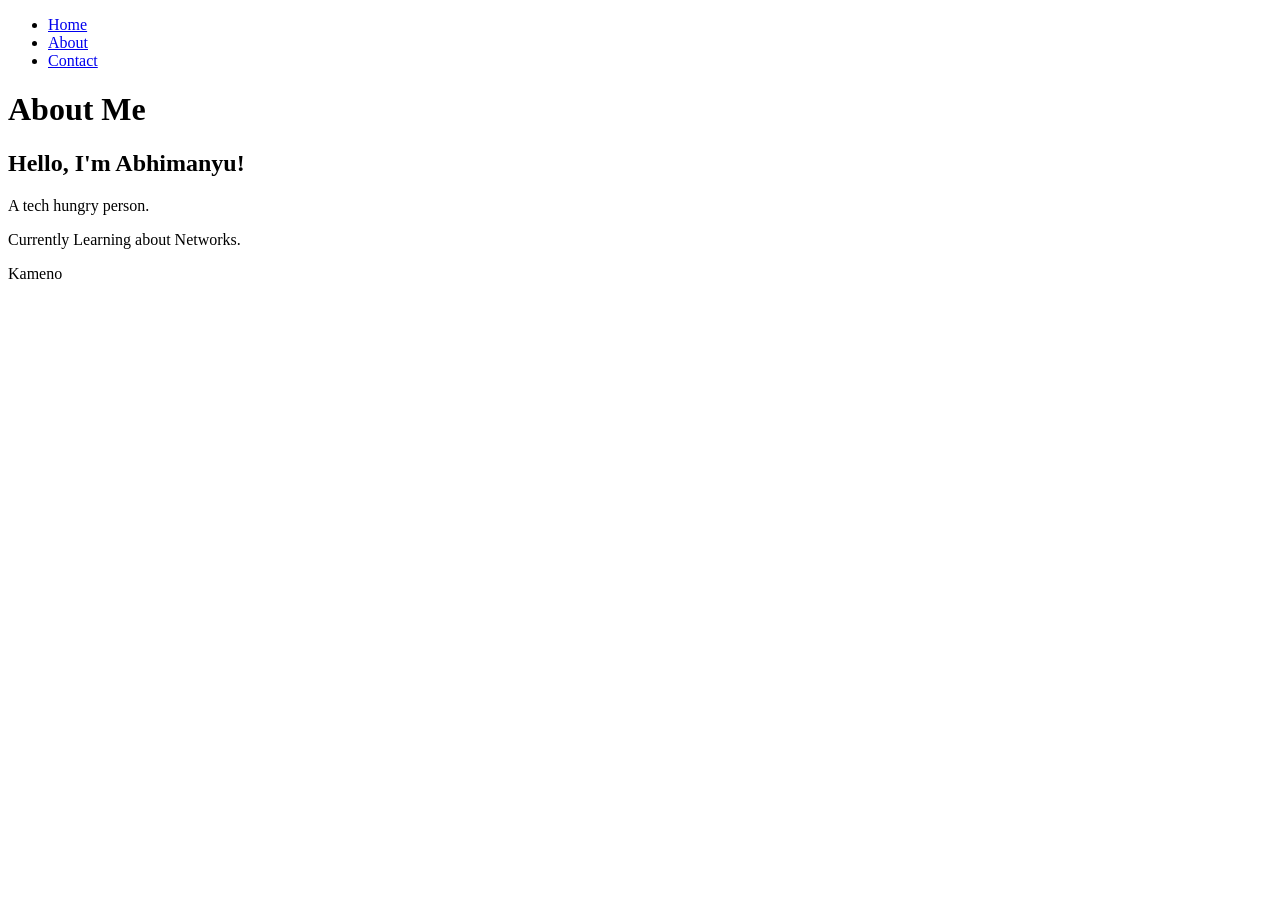
==== about.html @ 2fc7e65f "Update about.html" ====
<!DOCTYPE html>
<html lang="en">
<head>
    <meta charset="UTF-8">
    <meta name="viewport" content="width=device-width, initial-scale=1.0">
    <title>About Me - Kameno's Portfolio</title>
    <link rel="stylesheet" href="style.css">
    <link rel="icon" type="image/png" href="https://raw.githubusercontent.com/kameno22/kameno22.github.io/refs/heads/main/resources/favicon.png"> </head>
<body>

    <div class="main-background-image-container"></div>
    <div id="starry-background"></div>

    <nav class="floating-navbar">
        <ul>
            <li><a href="index.html">Home</a></li>
            <li><a href="about.html" class="active">About</a></li>
            <li><a href="contact.html">Contact</a></li>
        </ul>
    </nav>

    <div class="page-wrapper">
        <header>
            <h1>About Me</h1>
        </header>

        <main class="page-content">
            <h2>Hello, I'm Abhimanyu!</h2>
            <p>
                A tech hungry person.
            </p>
            <p>
                Currently Learning about Networks.
            </p>
        </main>
    </div> <div class="signature">Kameno</div>

    <script src="script.js" defer></script>
</body>
</html>
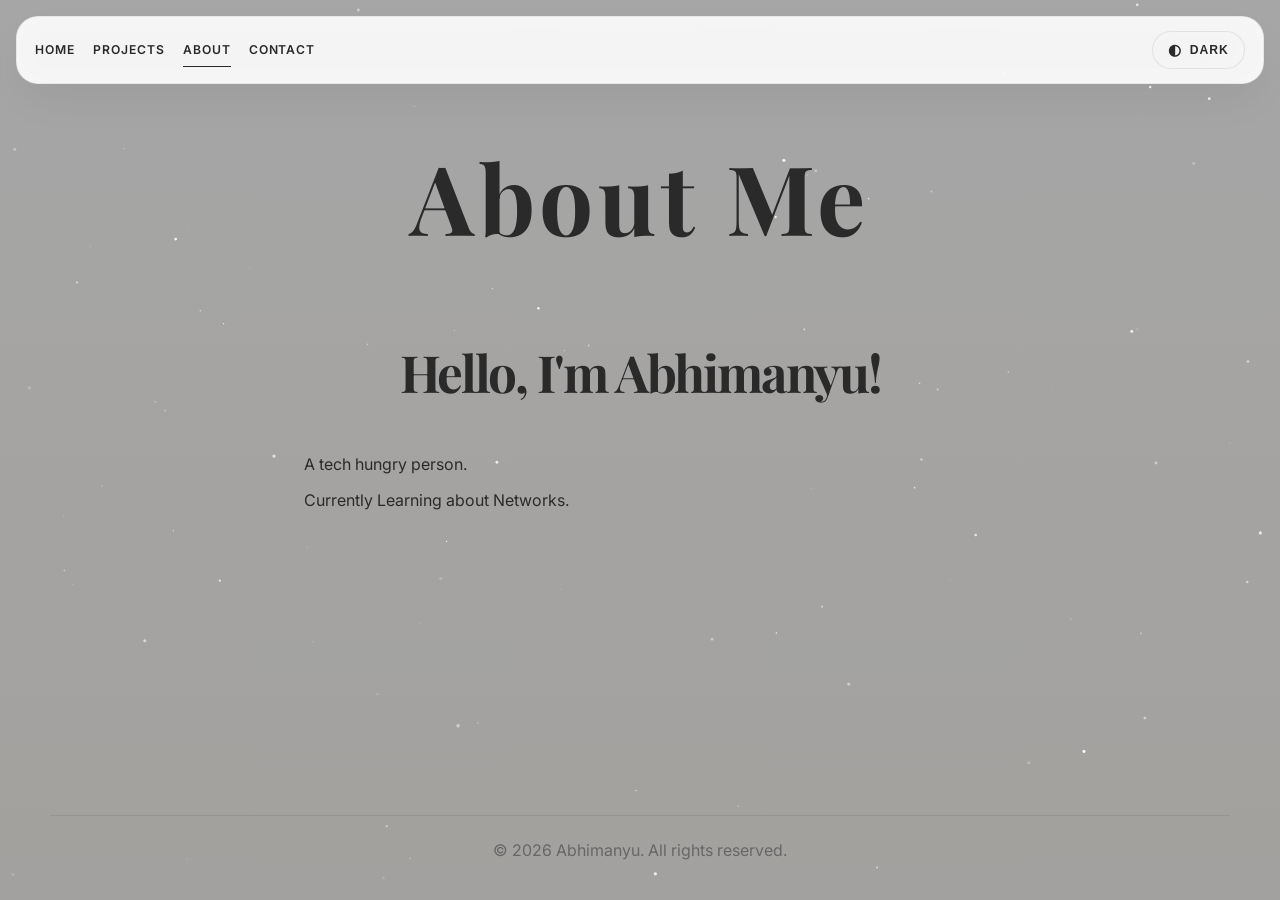
==== commit 8ce6bedc: "ui revamp" ====
--- a/about.html
+++ b/about.html
@@ -3,38 +3,59 @@
 <head>
     <meta charset="UTF-8">
     <meta name="viewport" content="width=device-width, initial-scale=1.0">
-    <title>About Me - Kameno's Portfolio</title>
+    <title>About Me</title>
     <link rel="stylesheet" href="style.css">
-    <link rel="icon" type="image/png" href="https://raw.githubusercontent.com/kameno22/kameno22.github.io/refs/heads/main/resources/favicon.png"> </head>
+    <link rel="icon" type="image/png" href="https://raw.githubusercontent.com/kameno22/kameno22.github.io/refs/heads/main/resources/favicon.png">
+</head>
 <body>
+    <canvas id="starCanvas"></canvas>
 
-    <div class="main-background-image-container"></div>
-    <div id="starry-background"></div>
+    <button class="hamburger-menu" id="hamburgerBtn" aria-label="Toggle menu" aria-expanded="false">
+        <span></span>
+        <span></span>
+        <span></span>
+    </button>
 
-    <nav class="floating-navbar">
-        <ul>
+    <div class="sidebar-overlay" id="sidebarOverlay"></div>
+
+    <nav class="floating-navbar" id="sidebarDrawer">
+        <ul class="navbar-links" id="navbarLinks">
             <li><a href="index.html">Home</a></li>
+            <li><a href="project.html">Projects</a></li>
             <li><a href="about.html" class="active">About</a></li>
             <li><a href="contact.html">Contact</a></li>
         </ul>
+        <button class="theme-toggle" type="button" data-theme-toggle aria-pressed="false">
+            <span class="theme-toggle-icon">◐</span>
+            <span data-theme-label>Light</span>
+        </button>
     </nav>
 
-    <div class="page-wrapper">
-        <header>
-            <h1>About Me</h1>
+    <div class="container">
+        <header style="padding-top: 150px;">
+            <h1>About <span class="accent">Me</span></h1>
         </header>
 
-        <main class="page-content">
-            <h2>Hello, I'm Abhimanyu!</h2>
-            <p>
-                A tech hungry person.
-            </p>
-            <p>
-                Currently Learning about Networks.
-            </p>
-        </main>
-    </div> <div class="signature">Kameno</div>
+        <div class="main-content">
+            <section class="section">
+                <div class="about-content">
+                    <h2>Hello, I'm Abhimanyu!</h2>
+                    <p>
+                        A tech hungry person.
+                    </p>
+                    <p>
+                        Currently Learning about Networks.
+                    </p>
 
-    <script src="script.js" defer></script>
+                </div>
+            </section>
+        </div>
+    </div>
+
+    <footer>
+        <p>&copy; 2026 Abhimanyu. All rights reserved.</p>
+    </footer>
+
+    <script src="script.js"></script>
 </body>
 </html>
--- a/style.css
+++ b/style.css
@@ -0,0 +1,734 @@
+@import url('https://fonts.googleapis.com/css2?family=Playfair+Display:wght@500;600;700&family=Inter:wght@300;400;500;600;700&display=swap');
+
+:root {
+    --bg-primary: #000000;
+    --bg-secondary: #090909;
+    --surface-primary: rgba(255, 255, 255, 0.05);
+    --surface-secondary: rgba(255, 255, 255, 0.08);
+    --text-primary: #f7f7f7;
+    --text-secondary: #b8b8b8;
+    --border-color: rgba(255, 255, 255, 0.12);
+    --shadow-color: rgba(0, 0, 0, 0.38);
+    --accent-primary: #ffffff;
+    --accent-secondary: #d9d9d9;
+    --navbar-bg: rgba(8, 8, 8, 0.78);
+    --navbar-border: rgba(255, 255, 255, 0.14);
+    --star-color: rgba(255, 255, 255, 0.92);
+}
+
+body.theme-light {
+    --bg-primary: #faf8f4;
+    --bg-secondary: #ffffff;
+    --surface-primary: rgba(0, 0, 0, 0.04);
+    --surface-secondary: rgba(0, 0, 0, 0.06);
+    --text-primary: #2a2a2a;
+    --text-secondary: #666666;
+    --border-color: rgba(0, 0, 0, 0.08);
+    --shadow-color: rgba(0, 0, 0, 0.06);
+    --accent-primary: #3a3a3a;
+    --accent-secondary: #5a5a5a;
+    --navbar-bg: rgba(255, 255, 255, 0.92);
+    --navbar-border: rgba(0, 0, 0, 0.06);
+    --star-color: rgba(100, 100, 100, 0.5);
+}
+
+* {
+    box-sizing: border-box;
+    margin: 0;
+    padding: 0;
+}
+
+html {
+    scroll-behavior: smooth;
+}
+
+body {
+    min-height: 100vh;
+    overflow-x: hidden;
+    background:
+        radial-gradient(circle at 18% 18%, rgba(255, 255, 255, 0.06), transparent 26%),
+        radial-gradient(circle at 82% 12%, rgba(255, 255, 255, 0.05), transparent 22%),
+        linear-gradient(180deg, var(--bg-secondary), var(--bg-primary));
+    color: var(--text-primary);
+    font-family: 'Inter', -apple-system, BlinkMacSystemFont, 'Segoe UI', sans-serif;
+    position: relative;
+    transition: background-color 0.35s ease, color 0.35s ease;
+    display: flex;
+    flex-direction: column;
+    animation: siteFadeInBlur 0.7s ease both;
+}
+
+body::before {
+    content: '';
+    position: fixed;
+    inset: 0;
+    background-image: linear-gradient(rgba(255, 255, 255, 0.02) 1px, transparent 1px), linear-gradient(90deg, rgba(255, 255, 255, 0.02) 1px, transparent 1px);
+    background-size: 120px 120px;
+    mask-image: linear-gradient(to bottom, rgba(0, 0, 0, 0.55), transparent 80%);
+    pointer-events: none;
+    z-index: 0;
+}
+
+body.page-fade-out {
+    opacity: 0.92;
+}
+
+canvas#starCanvas {
+    position: fixed;
+    inset: 0;
+    width: 100%;
+    height: 100%;
+    display: block;
+    z-index: 1;
+    pointer-events: none;
+}
+
+.container,
+footer {
+    position: relative;
+    z-index: 2;
+}
+
+.floating-navbar {
+    position: fixed;
+    top: 16px;
+    left: 16px;
+    right: 16px;
+    width: calc(100% - 32px);
+    z-index: 20;
+    display: flex;
+    align-items: center;
+    justify-content: space-between;
+    gap: 16px;
+    padding: 14px 18px;
+    border-radius: 22px;
+    background: var(--navbar-bg);
+    border: 1px solid var(--navbar-border);
+    backdrop-filter: blur(18px);
+    -webkit-backdrop-filter: blur(18px);
+    box-shadow: 0 18px 50px var(--shadow-color);
+}
+
+.hamburger-menu {
+    position: fixed;
+    top: 16px;
+    left: 16px;
+    z-index: 25;
+    display: none;
+    flex-direction: column;
+    gap: 5px;
+    background: none;
+    border: none;
+    cursor: pointer;
+    padding: 8px;
+    align-items: center;
+    justify-content: center;
+}
+
+.hamburger-menu span {
+    width: 24px;
+    height: 2px;
+    background: var(--text-primary);
+    border-radius: 2px;
+    transition: all 0.3s ease;
+    display: block;
+}
+
+.hamburger-menu.active span:nth-child(1) {
+    transform: rotate(45deg) translate(8px, 8px);
+}
+
+.hamburger-menu.active span:nth-child(2) {
+    opacity: 0;
+}
+
+.hamburger-menu.active span:nth-child(3) {
+    transform: rotate(-45deg) translate(8px, -8px);
+}
+
+.sidebar-overlay {
+    display: none;
+    position: fixed;
+    top: 0;
+    left: 0;
+    right: 0;
+    bottom: 0;
+    background: rgba(0, 0, 0, 0.5);
+    z-index: 15;
+    opacity: 0;
+    pointer-events: none;
+    transition: opacity 0.3s ease;
+}
+
+.sidebar-overlay.active {
+    opacity: 1;
+    pointer-events: auto;
+}
+
+.navbar-links {
+    list-style: none;
+    display: flex;
+    align-items: center;
+    gap: 18px;
+    flex-wrap: wrap;
+}
+
+.floating-navbar a,
+.theme-toggle {
+    color: var(--text-primary);
+    text-decoration: none;
+    text-transform: uppercase;
+    letter-spacing: 0.08em;
+    font-size: 0.76rem;
+    font-weight: 600;
+}
+
+.floating-navbar a {
+    position: relative;
+    display: inline-flex;
+    align-items: center;
+    padding: 0.45rem 0;
+}
+
+.floating-navbar a::after {
+    content: '';
+    position: absolute;
+    left: 0;
+    bottom: -2px;
+    width: 100%;
+    height: 1px;
+    transform: scaleX(0);
+    transform-origin: left;
+    background: currentColor;
+    transition: transform 0.2s ease;
+}
+
+.floating-navbar a.active::after {
+    transform: scaleX(1);
+}
+
+.floating-navbar a:hover {
+    color: var(--accent-secondary);
+}
+
+.floating-navbar a:hover::after {
+    transform: scaleX(1);
+}
+
+.theme-toggle {
+    display: inline-flex;
+    align-items: center;
+    gap: 0.5rem;
+    border: 1px solid var(--border-color);
+    border-radius: 999px;
+    padding: 0.65rem 0.95rem;
+    background: rgba(255, 255, 255, 0.05);
+    cursor: pointer;
+    white-space: nowrap;
+}
+
+.theme-toggle-icon {
+    font-size: 0.95rem;
+    line-height: 1;
+}
+
+.container {
+    width: min(1180px, calc(100% - 32px));
+    margin: 0 auto;
+    flex: 1;
+}
+
+header {
+    min-height: 100vh;
+    display: grid;
+    place-items: center;
+    text-align: center;
+    padding: 6.5rem 0 4rem;
+}
+
+/* Reduce header height for about/contact pages */
+header:not(.hero-header) {
+    min-height: auto;
+    padding: 3rem 0 2rem;
+}
+
+/* Keep full-height hero on home page */
+header.hero-header {
+    min-height: 100vh;
+    padding: 6.5rem 0 4rem;
+}
+
+header.hero-header h1,
+header.hero-header p,
+header.hero-header .cta-button,
+.about-content h2,
+.about-content p,
+.contact-links .contact-link {
+    opacity: 0;
+    animation: liftUp 0.75s cubic-bezier(0.34, 1.56, 0.64, 1) both;
+}
+
+header.hero-header h1 {
+    animation-delay: 0.12s;
+}
+
+header.hero-header p {
+    animation-delay: 0.28s;
+}
+
+header.hero-header .cta-button {
+    animation-delay: 0.44s;
+}
+
+.about-content h2 {
+    animation-delay: 0.12s;
+}
+
+.about-content p:nth-of-type(1) {
+    animation-delay: 0.24s;
+}
+
+.about-content p:nth-of-type(2) {
+    animation-delay: 0.36s;
+}
+
+.about-content p:nth-of-type(3) {
+    animation-delay: 0.48s;
+}
+
+.contact-links .contact-link:nth-child(1) {
+    animation-delay: 0.12s;
+}
+
+.contact-links .contact-link:nth-child(2) {
+    animation-delay: 0.24s;
+}
+
+.contact-links .contact-link:nth-child(3) {
+    animation-delay: 0.36s;
+}
+
+/* Projects page animations */
+header:not(.hero-header) h1,
+header:not(.hero-header) p,
+.projects-grid .project-card {
+    opacity: 0;
+    animation: liftUp 0.75s cubic-bezier(0.34, 1.56, 0.64, 1) both;
+}
+
+header:not(.hero-header) h1 {
+    animation-delay: 0.12s;
+}
+
+header:not(.hero-header) p {
+    animation-delay: 0.28s;
+}
+
+.projects-grid .project-card:nth-child(1) {
+    animation-delay: 0.12s;
+}
+
+.projects-grid .project-card:nth-child(2) {
+    animation-delay: 0.24s;
+}
+
+.projects-grid .project-card:nth-child(3) {
+    animation-delay: 0.36s;
+}
+
+header h1 {
+    font-family: 'Playfair Display', serif;
+    font-size: clamp(3rem, 8vw, 6rem);
+    line-height: 0.96;
+    letter-spacing: 0.05em;
+    margin-bottom: 0;
+}
+
+/* Hero header specific styles */
+header.hero-header h1 {
+    margin-bottom: -18rem;
+}
+
+.accent {
+    font-weight: 700;
+}
+
+header p {
+    max-width: 40rem;
+    margin: 0 auto 0.5rem;
+    color: var(--text-secondary);
+    font-size: clamp(1rem, 1.8vw, 1.2rem);
+    line-height: 1.7;
+}
+
+/* Hero header specific styles */
+header.hero-header p {
+    margin: 0 auto -12rem;
+}
+
+.cta-button {
+    display: inline-flex;
+    align-items: center;
+    justify-content: center;
+    padding: 0.95rem 1.55rem;
+    border-radius: 999px;
+    border: 1px solid var(--border-color);
+    background: var(--accent-primary);
+    color: var(--bg-primary);
+    text-decoration: none;
+    font-weight: 700;
+    transition: transform 0.2s ease, box-shadow 0.2s ease, background 0.2s ease, color 0.2s ease;
+}
+
+.cta-button:hover {
+    transform: translateY(-2px);
+    box-shadow: 0 16px 34px var(--shadow-color);
+    background: transparent;
+    color: var(--text-primary);
+}
+
+.main-content {
+    padding: 0 0 2rem;
+}
+
+.section {
+    margin-bottom: 3rem;
+    animation: fadeInUp 0.55s ease both;
+}
+
+.section h2 {
+    font-family: 'Playfair Display', serif;
+    font-size: clamp(2rem, 4vw, 3.2rem);
+    letter-spacing: -0.04em;
+    margin-bottom: 2rem;
+    text-align: center;
+}
+
+.projects-grid,
+.contact-links {
+    display: grid;
+    gap: 1.2rem;
+    grid-template-columns: repeat(auto-fit, minmax(240px, 1fr));
+}
+
+.contact-links {
+    margin-top: 7.5rem;
+}
+
+.contact-link,
+.about-panel {
+    background: var(--surface-primary);
+    border: 1px solid var(--border-color);
+    border-radius: 22px;
+    padding: 1.5rem;
+    backdrop-filter: blur(18px);
+    -webkit-backdrop-filter: blur(18px);
+    box-shadow: 0 18px 40px var(--shadow-color);
+    transition: transform 0.3s cubic-bezier(0.34, 1.56, 0.64, 1), border-color 0.3s ease, background 0.3s ease, box-shadow 0.3s ease;
+    will-change: transform;
+}
+
+.project-card {
+    background: var(--surface-primary);
+    border: 1px solid var(--border-color);
+    border-radius: 22px;
+    padding: 1.5rem;
+    backdrop-filter: blur(18px);
+    -webkit-backdrop-filter: blur(18px);
+    box-shadow: 0 18px 40px var(--shadow-color);
+    transition: transform 0.3s cubic-bezier(0.34, 1.56, 0.64, 1), border-color 0.3s ease, background 0.3s ease, box-shadow 0.3s ease;
+    will-change: transform;
+    display: grid;
+    gap: 1rem;
+    text-decoration: none;
+    color: inherit;
+}
+
+.projects-grid .project-card:hover,
+.projects-grid .project-card:focus-visible,
+.contact-links .contact-link:hover,
+.contact-links .contact-link:focus-visible {
+    transform: translateY(-9px) scale(1.01);
+    border-color: rgba(255, 255, 255, 0.24);
+    background: var(--surface-secondary);
+    box-shadow: 0 28px 60px var(--shadow-color);
+}
+
+.project-card h3,
+.contact-link h3,
+.about-panel h3 {
+    font-size: 1.2rem;
+    margin-bottom: 0.7rem;
+}
+
+.project-card p,
+.contact-link p,
+.about-panel p {
+    color: var(--text-secondary);
+    line-height: 1.75;
+}
+
+.view-btn {
+    display: inline-flex;
+    margin-top: 0.5rem;
+    color: var(--text-primary);
+    font-weight: 600;
+    cursor: pointer;
+}
+
+.view-btn::after {
+    content: ' →';
+}
+
+.about-content {
+    display: grid;
+    gap: 1rem;
+    max-width: 42rem;
+    margin: 4rem auto 0;
+}
+
+.contact-link {
+    text-decoration: none;
+    color: var(--text-primary);
+    display: grid;
+    gap: 0.9rem;
+    justify-items: center;
+    text-align: center;
+}
+
+.contact-link svg {
+    width: 2.5rem;
+    height: 2.5rem;
+}
+
+.contact-icon {
+    width: 2.5rem;
+    height: 2.5rem;
+    object-fit: cover;
+    display: block;
+}
+
+footer {
+    width: min(1180px, calc(100% - 32px));
+    margin: 0 auto;
+    padding: 1.5rem 0 2.5rem;
+    color: var(--text-secondary);
+    text-align: center;
+    border-top: 1px solid var(--border-color);
+}
+
+/* Hide footer on home page (when only hero-header exists) */
+.container:has(> header.hero-header:only-child) ~ footer {
+    display: none;
+}
+
+/* Ensure home page fits exactly in viewport */
+.container:has(> header.hero-header:only-child) {
+    height: 100vh;
+    display: flex;
+    align-items: center;
+    justify-content: center;
+}
+
+.page-wrapper {
+    width: 100%;
+    display: flex;
+    flex-direction: column;
+    align-items: center;
+    opacity: 0;
+    animation: pageWrapperFadeSlideIn 0.5s ease-out forwards;
+}
+
+body.page-fade-out .page-wrapper {
+    animation: pageWrapperFadeSlideOut 0.35s ease-in forwards;
+}
+
+@keyframes pageWrapperFadeSlideIn {
+    from {
+        opacity: 0;
+        transform: translateY(25px);
+    }
+
+    to {
+        opacity: 1;
+        transform: translateY(0);
+    }
+}
+
+@keyframes pageWrapperFadeSlideOut {
+    from {
+        opacity: 1;
+        transform: translateY(0);
+    }
+
+    to {
+        opacity: 0;
+        transform: translateY(-25px);
+    }
+}
+
+@keyframes fadeInUp {
+    from {
+        opacity: 0;
+        transform: translateY(18px);
+        filter: blur(8px);
+    }
+
+    to {
+        opacity: 1;
+        transform: translateY(0);
+        filter: blur(0);
+    }
+}
+
+@keyframes textReveal {
+    from {
+        opacity: 0;
+        transform: translateY(14px);
+        filter: blur(6px);
+    }
+
+    to {
+        opacity: 1;
+        transform: translateY(0);
+        filter: blur(0);
+    }
+}
+
+@keyframes liftUp {
+    from {
+        opacity: 0;
+        transform: translateY(48px);
+        filter: blur(8px);
+    }
+
+    to {
+        opacity: 1;
+        transform: translateY(0);
+        filter: blur(0);
+    }
+}
+
+@keyframes siteFadeInBlur {
+    from {
+        opacity: 0;
+        filter: blur(10px);
+    }
+
+    to {
+        opacity: 1;
+        filter: blur(0);
+    }
+}
+
+@media (max-width: 900px) {
+    .floating-navbar {
+        padding: 12px 14px;
+    }
+
+    .navbar-links {
+        gap: 12px;
+    }
+
+    .theme-toggle {
+        padding: 0.6rem 0.8rem;
+    }
+}
+
+@media (max-width: 640px) {
+    .hamburger-menu {
+        display: flex;
+    }
+
+    .sidebar-overlay {
+        display: block;
+    }
+
+    .floating-navbar {
+        top: 0;
+        left: -100%;
+        right: auto;
+        width: min(280px, 86vw);
+        height: 100vh;
+        border-radius: 0;
+        border: none;
+        border-right: 1px solid var(--border-color);
+        background: var(--bg-primary);
+        box-shadow: 0 18px 50px var(--shadow-color);
+        display: flex;
+        flex-direction: column;
+        align-items: stretch;
+        justify-content: flex-start;
+        gap: 0;
+        padding: 80px 0 2rem;
+        transition: left 0.3s ease;
+    }
+
+    .floating-navbar.active {
+        left: 0;
+    }
+
+    .navbar-links {
+        width: 100%;
+        flex-direction: column;
+        align-items: stretch;
+        gap: 0;
+        flex: 1;
+    }
+
+    .navbar-links li {
+        border-bottom: 1px solid var(--border-color);
+    }
+
+    .floating-navbar a {
+        display: block;
+        width: 100%;
+        padding: 1rem 1.5rem;
+    }
+
+    .floating-navbar a::after {
+        bottom: 0;
+        height: 2px;
+        background: var(--accent-primary);
+    }
+
+    .floating-navbar a:hover {
+        background: rgba(255, 255, 255, 0.05);
+    }
+
+    .theme-toggle {
+        margin: auto 1.5rem 0;
+        width: calc(100% - 3rem);
+        justify-content: center;
+    }
+
+    header {
+        min-height: auto;
+        padding: 8.5rem 0 3rem;
+    }
+
+    .main-content {
+        padding-bottom: 3rem;
+    }
+
+    .projects-grid,
+    .contact-links {
+        grid-template-columns: 1fr;
+    }
+
+    .project-card,
+    .contact-link,
+    .about-panel {
+        padding: 1.25rem;
+        border-radius: 18px;
+    }
+}
+
+@media (prefers-reduced-motion: reduce) {
+    * {
+        scroll-behavior: auto !important;
+        animation-duration: 0.01ms !important;
+        animation-iteration-count: 1 !important;
+        transition-duration: 0.01ms !important;
+    }
+}
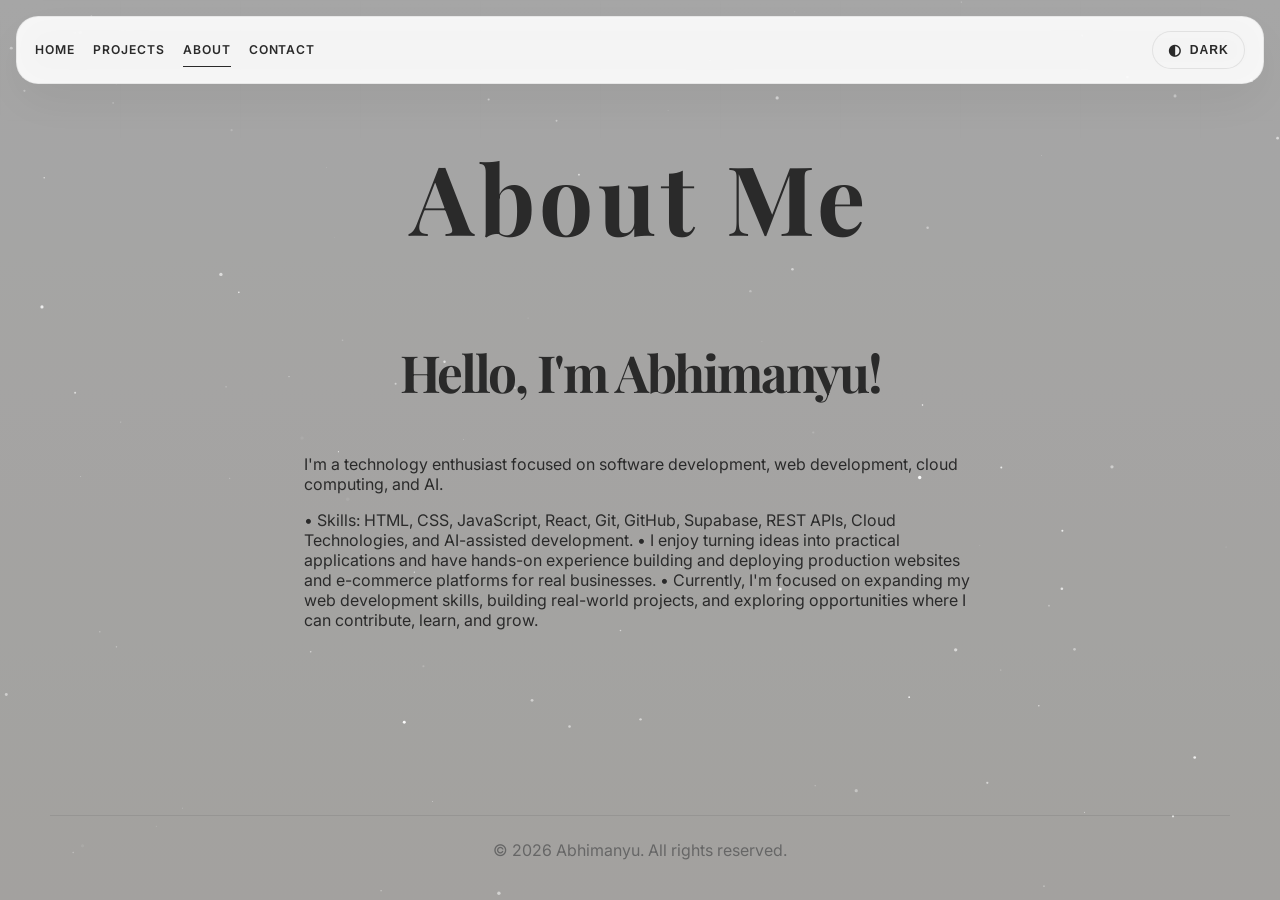
==== commit 0e8d73eb: "Update about.html" ====
--- a/about.html
+++ b/about.html
@@ -41,10 +41,14 @@
                 <div class="about-content">
                     <h2>Hello, I'm Abhimanyu!</h2>
                     <p>
-                        A tech hungry person.
+                I'm a technology enthusiast focused on software development, web development, cloud computing, and AI.
                     </p>
                     <p>
-                        Currently Learning about Networks.
+                    • Skills: HTML, CSS, JavaScript, React, Git, GitHub, Supabase, REST APIs, Cloud Technologies, and AI-assisted development.
+
+                    • I enjoy turning ideas into practical applications and have hands-on experience building and deploying production websites and e-commerce platforms for real businesses.
+
+                    • Currently, I'm focused on expanding my web development skills, building real-world projects, and exploring opportunities where I can contribute, learn, and grow.  
                     </p>
 
                 </div>
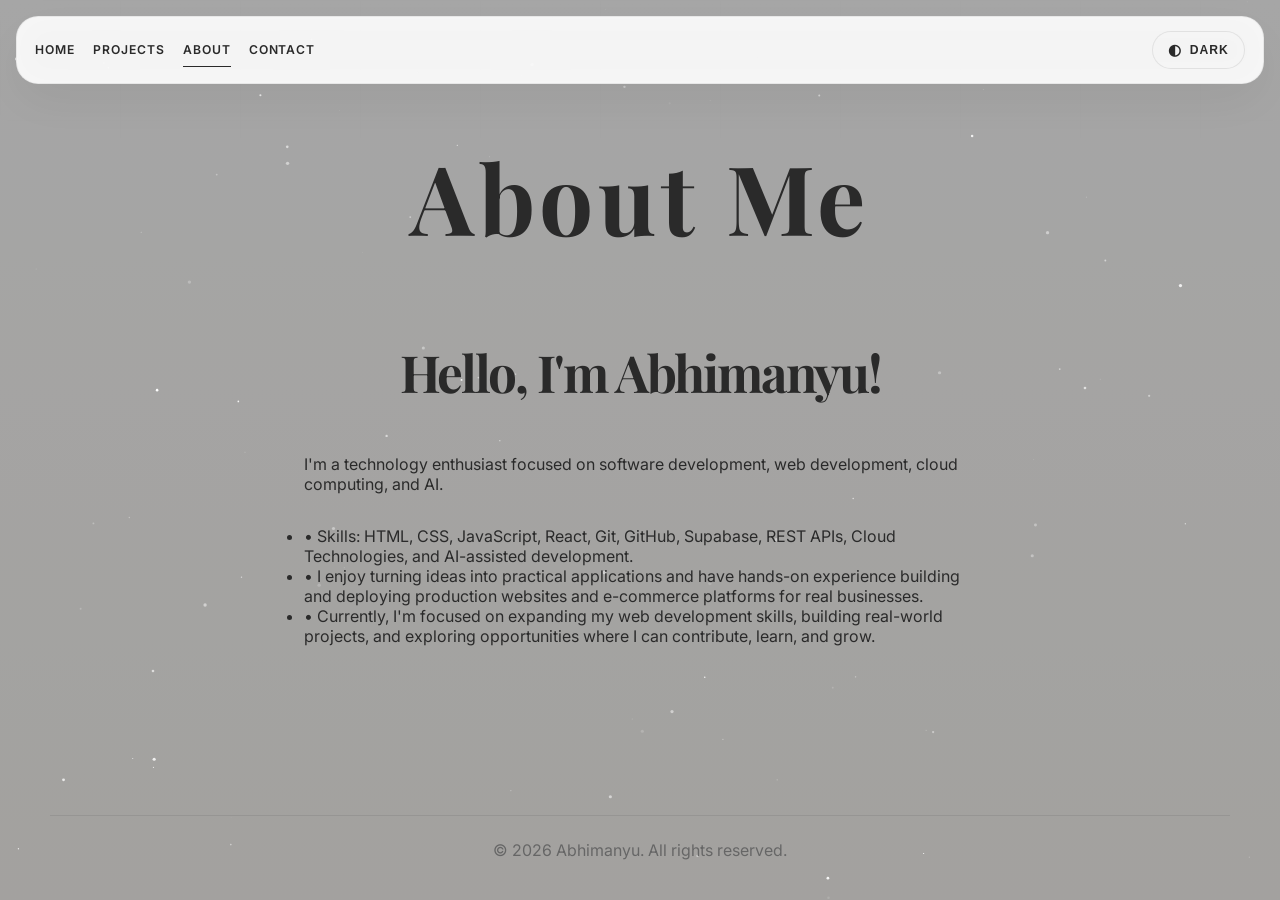
==== commit f75b75f2: "Refactor skills and experience into list format Updated skills and experience list in about.html." ====
--- a/about.html
+++ b/about.html
@@ -44,11 +44,13 @@
                 I'm a technology enthusiast focused on software development, web development, cloud computing, and AI.
                     </p>
                     <p>
-                    • Skills: HTML, CSS, JavaScript, React, Git, GitHub, Supabase, REST APIs, Cloud Technologies, and AI-assisted development.
+                        <ul>
+                    <li>• Skills: HTML, CSS, JavaScript, React, Git, GitHub, Supabase, REST APIs, Cloud Technologies, and AI-assisted development.</li>
 
-                    • I enjoy turning ideas into practical applications and have hands-on experience building and deploying production websites and e-commerce platforms for real businesses.
+                    <li>• I enjoy turning ideas into practical applications and have hands-on experience building and deploying production websites and e-commerce platforms for real businesses.</li>
 
-                    • Currently, I'm focused on expanding my web development skills, building real-world projects, and exploring opportunities where I can contribute, learn, and grow.  
+                    <li>• Currently, I'm focused on expanding my web development skills, building real-world projects, and exploring opportunities where I can contribute, learn, and grow.</li>  
+                    </ul>
                     </p>
 
                 </div>
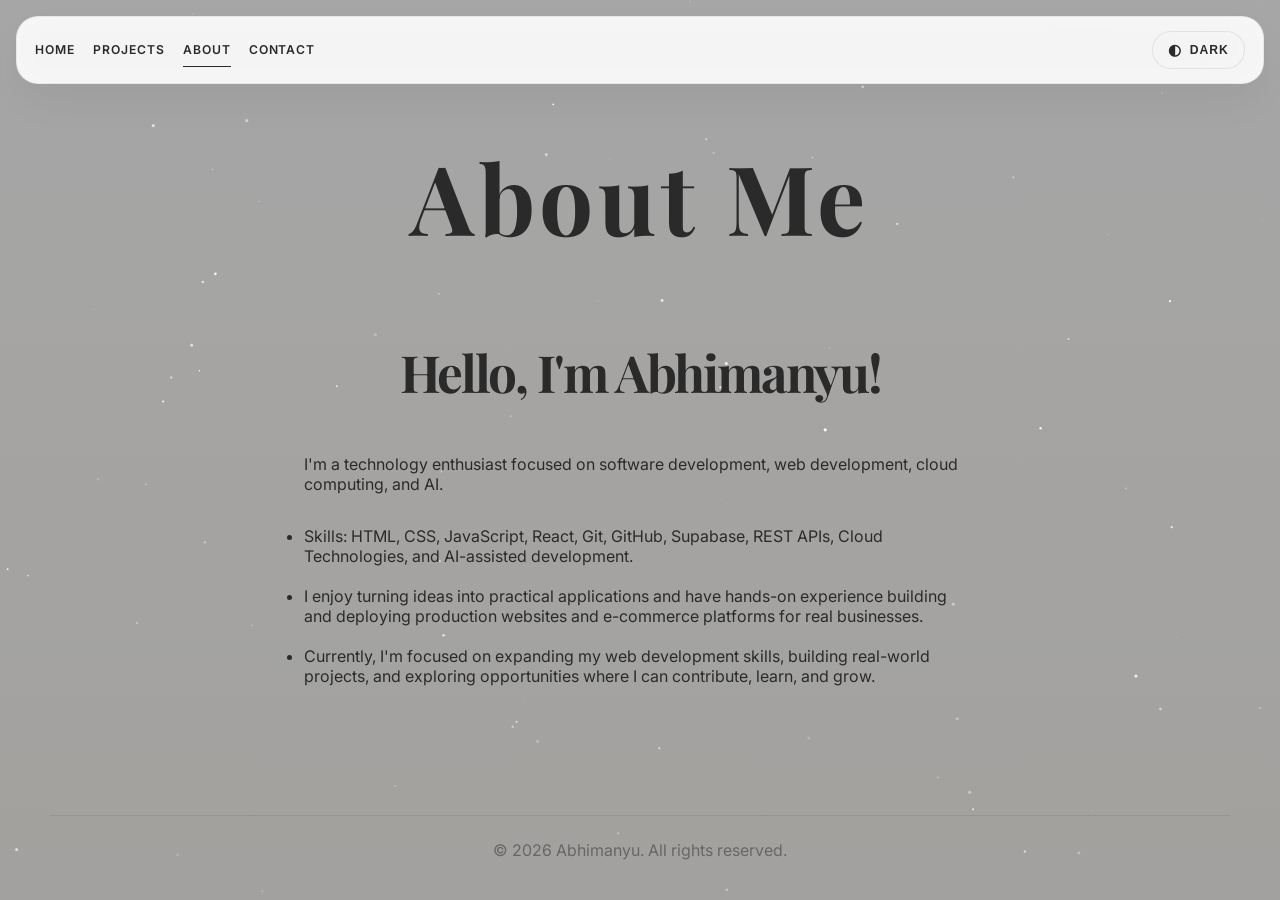
==== commit 61730482: "Update about.html" ====
--- a/about.html
+++ b/about.html
@@ -45,11 +45,11 @@
                     </p>
                     <p>
                         <ul>
-                    <li>• Skills: HTML, CSS, JavaScript, React, Git, GitHub, Supabase, REST APIs, Cloud Technologies, and AI-assisted development.</li>
+                    <li>Skills: HTML, CSS, JavaScript, React, Git, GitHub, Supabase, REST APIs, Cloud Technologies, and AI-assisted development.</li><br>
 
-                    <li>• I enjoy turning ideas into practical applications and have hands-on experience building and deploying production websites and e-commerce platforms for real businesses.</li>
+                    <li>I enjoy turning ideas into practical applications and have hands-on experience building and deploying production websites and e-commerce platforms for real businesses.</li><br>
 
-                    <li>• Currently, I'm focused on expanding my web development skills, building real-world projects, and exploring opportunities where I can contribute, learn, and grow.</li>  
+                    <li>Currently, I'm focused on expanding my web development skills, building real-world projects, and exploring opportunities where I can contribute, learn, and grow.</li><br>
                     </ul>
                     </p>
 
